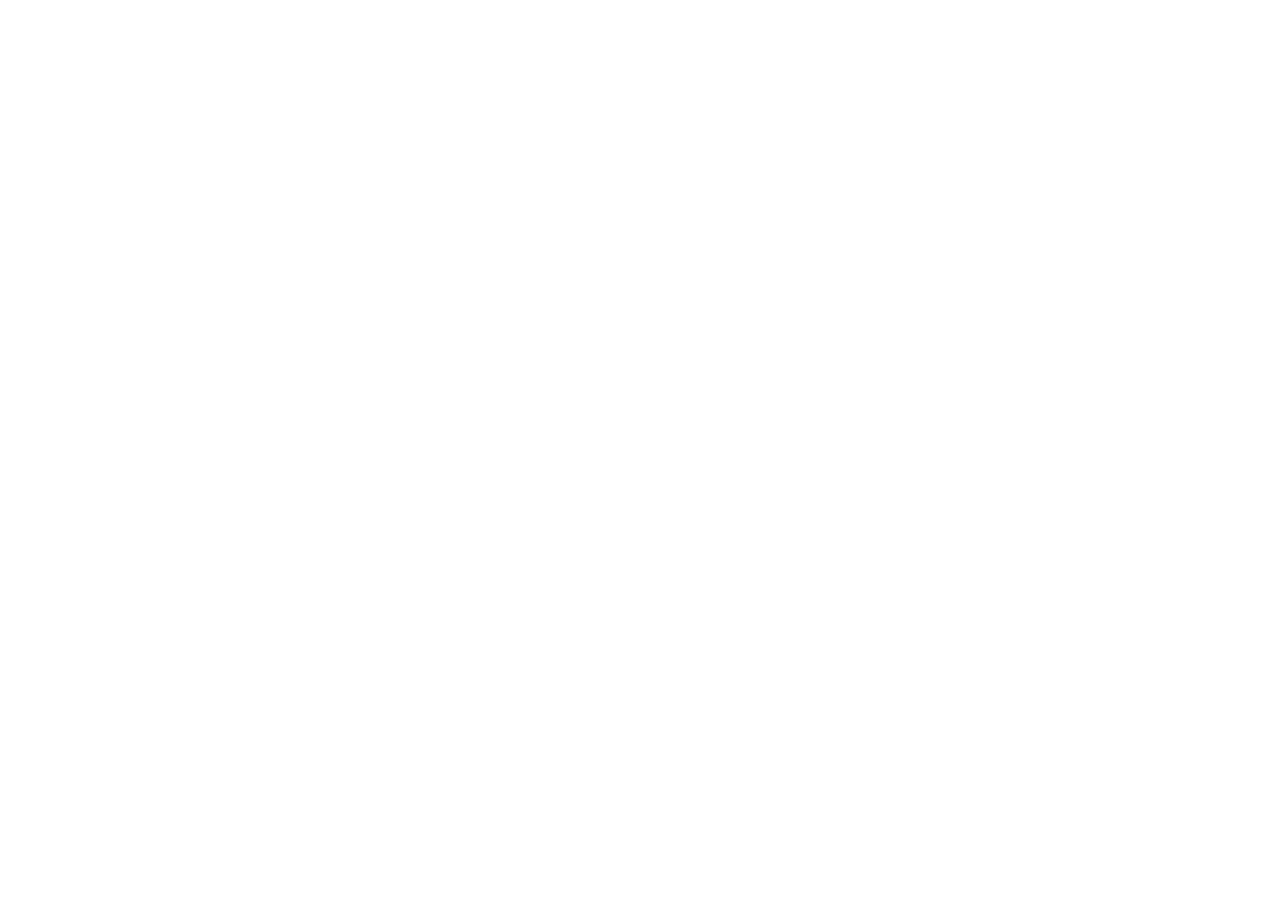
==== index.html @ a5d78246 "Initial upload" ====
<!doctype html>
<html>
    <head>
        <meta charset="utf-8">
        <meta http-equiv="x-ua-compatible" content="ie=edge">

        <title>Site Template</title>
        
        <meta name="description" content="">
        <meta name="viewport" content="width=device-width, initial-scale=1">

        <!-- Place favicon.ico in the root directory -->
        <link rel="stylesheet" href="node_modules/normalize.css/normalize.css">
        <link rel="stylesheet" href="css/style.css">
    </head>
    <body>
    
        <!-- CONTENT FOR WEBSITE -->
        
        <script src="node_modules/jquery/dist/jquery.min.js"></script>
        <script src="js/bigslide.js"></script>
        <script src="js/script.js"></script>
    </body>
</html>
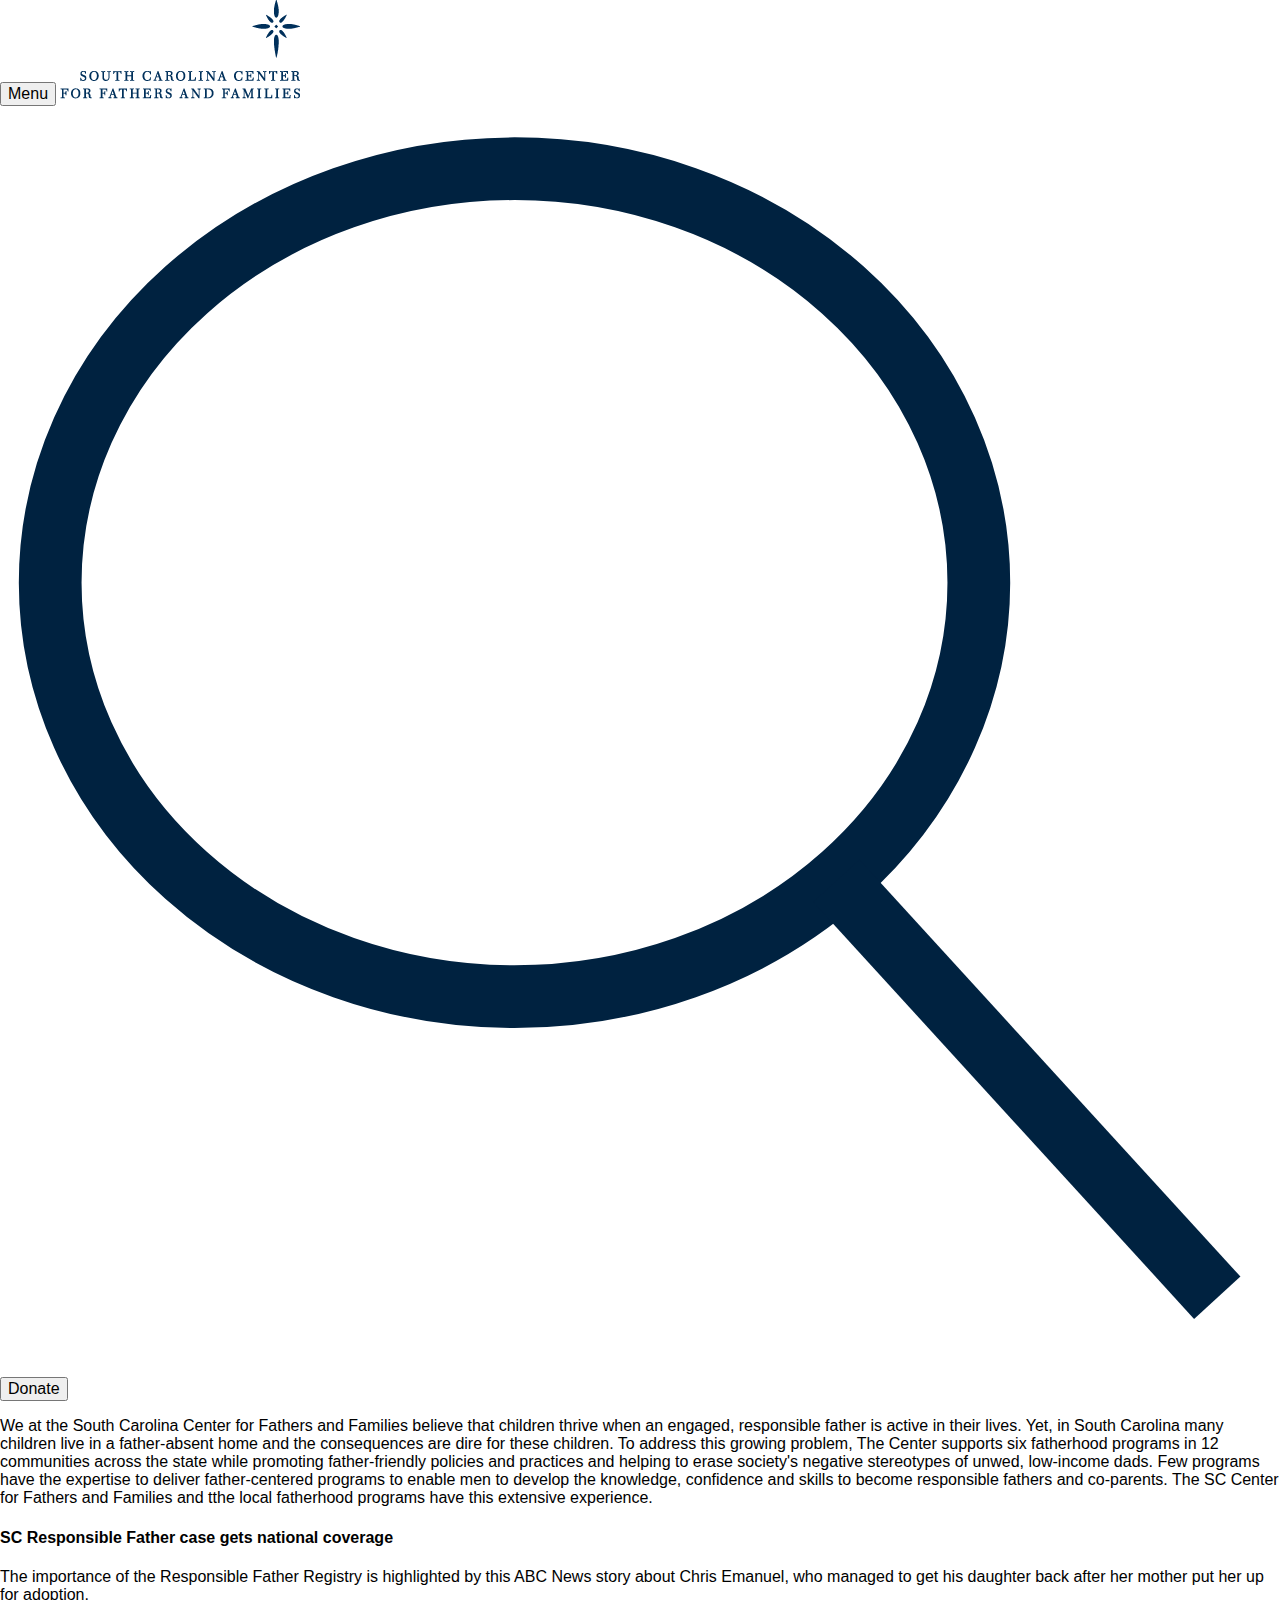
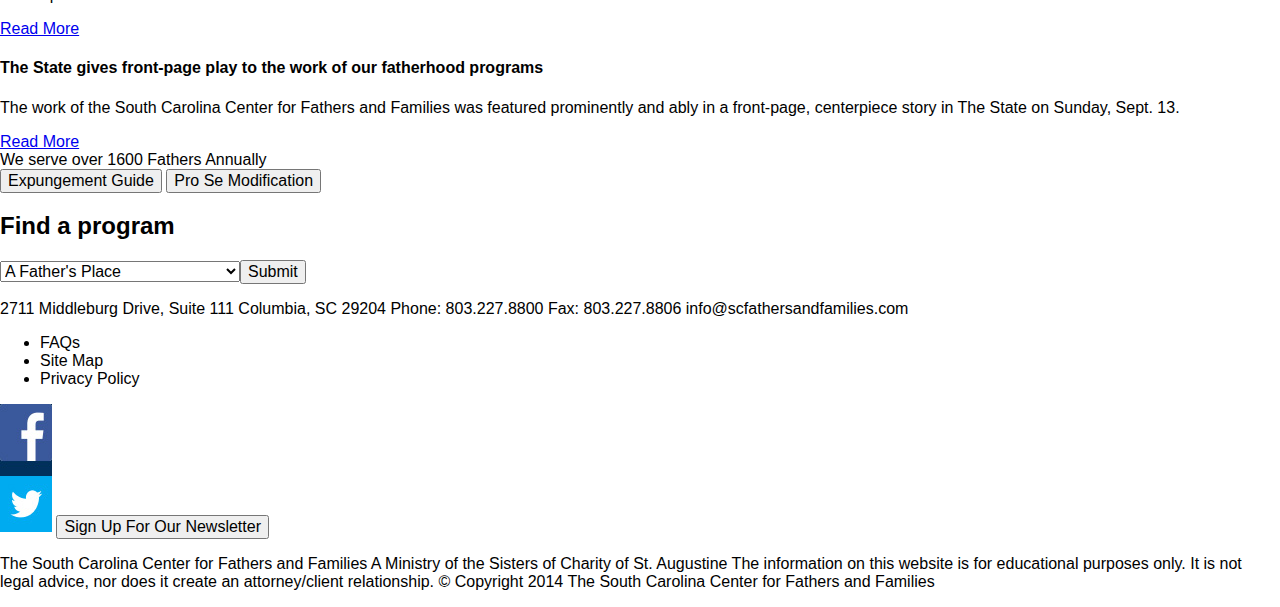
==== commit d585c3e7: "HTML" ====
--- a/index.html
+++ b/index.html
@@ -14,6 +14,96 @@
         <link rel="stylesheet" href="css/style.css">
     </head>
     <body>
+        <div class="top">
+        <button class="menubutton" id="button">Menu</button>
+        <img src="img/logo.png">
+        <img src="img/searchicon.svg">
+        <button class="donatebutton" id="button">Donate</button>
+        </div>
+
+        <div class="wrapper">
+      
+            <p>
+                We at the South Carolina Center for Fathers and Families believe that children thrive when an engaged, responsible father is active in their lives. Yet, in South Carolina many children live in a father-absent home and the consequences are dire for these children. To address this growing problem, The Center supports six fatherhood programs in 12 communities across the state while promoting father-friendly policies and practices and helping to erase society's negative stereotypes of unwed, low-income dads. Few programs have the expertise to deliver father-centered programs to enable men to develop the knowledge, confidence and skills to become responsible fathers and co-parents. The SC Center for Fathers and Families and tthe local fatherhood programs have this extensive experience.
+            </p>
+            <div class="news">
+                <div class="news1">
+                    <h4>
+                        SC Responsible Father 
+                        case gets national coverage
+                    </h4>
+
+                    <p>
+                        The importance of the Responsible Father Registry is highlighted by this ABC News story about Chris Emanuel, who managed to get his daughter back after her mother put her up for adoption.
+                    </p>
+
+                    <a href="#">Read More</a>
+                </div>
+                <div class="news2">
+                    <h4>
+                        The State gives front-page play to the work of our fatherhood programs
+                    </h4>
+
+                    <p>
+                        The work of the South Carolina Center for Fathers and Families was featured prominently and ably in a front-page, centerpiece story in The State on Sunday, Sept. 13.
+                    </p>
+
+                    <a href="#">Read More</a>
+                </div>
+            </div>
+                <div class="numbers">
+
+                    We serve over 1600 Fathers Annually
+                </div>
+            
+
+        </div>
+
+        
+
+
+
+
+
+
+        <footer class="bottom">
+            <button class="expunge" id="button">Expungement Guide</button>
+            <button class="prose" id="button">Pro Se Modification</button>
+            <form action="#" class="program_dropdown">
+                <h2>Find a program</h2>
+                <select>
+                  <option value="A Father's Place">A Father's Place</option>
+                  <option value="Father to Father Project">Father to Father Project</option>
+                  <option value="Lancaster Fatherhood Project">Lancaster Fatherhood Project</option>
+                  <option value="Man 2 Man">Man 2 Man</option>
+                  <option value="Midlands Fatherhood Coalition">Midlands Fatherhood Coalition</option>
+                  <option value="Upstate Fatherhood Coalition">Upstate Fatherhood Coalition</option>
+                  <input type="submit">
+                </select>
+            </div>
+            <p>
+                2711 Middleburg Drive, Suite 111
+                Columbia, SC 29204
+                Phone: 803.227.8800
+                Fax: 803.227.8806
+                info@scfathersandfamilies.com
+            </p>
+            <ul>
+                <li>FAQs</li>
+                <li>Site Map</li>
+                <li>Privacy Policy</li>
+            </ul>
+            <img src="img/social.jpg">
+            <button class="newsletter" id="button">Sign Up For Our Newsletter</button>
+            <p>
+                The South Carolina Center for Fathers and Families
+                A Ministry of the Sisters of Charity of St. Augustine
+                The information on this website is for educational purposes only. 
+                It is not legal advice, nor does it create an attorney/client relationship.
+                © Copyright 2014 The South Carolina Center for Fathers and Families
+            </p>
+
+        </footer>
     
         <!-- CONTENT FOR WEBSITE -->
         
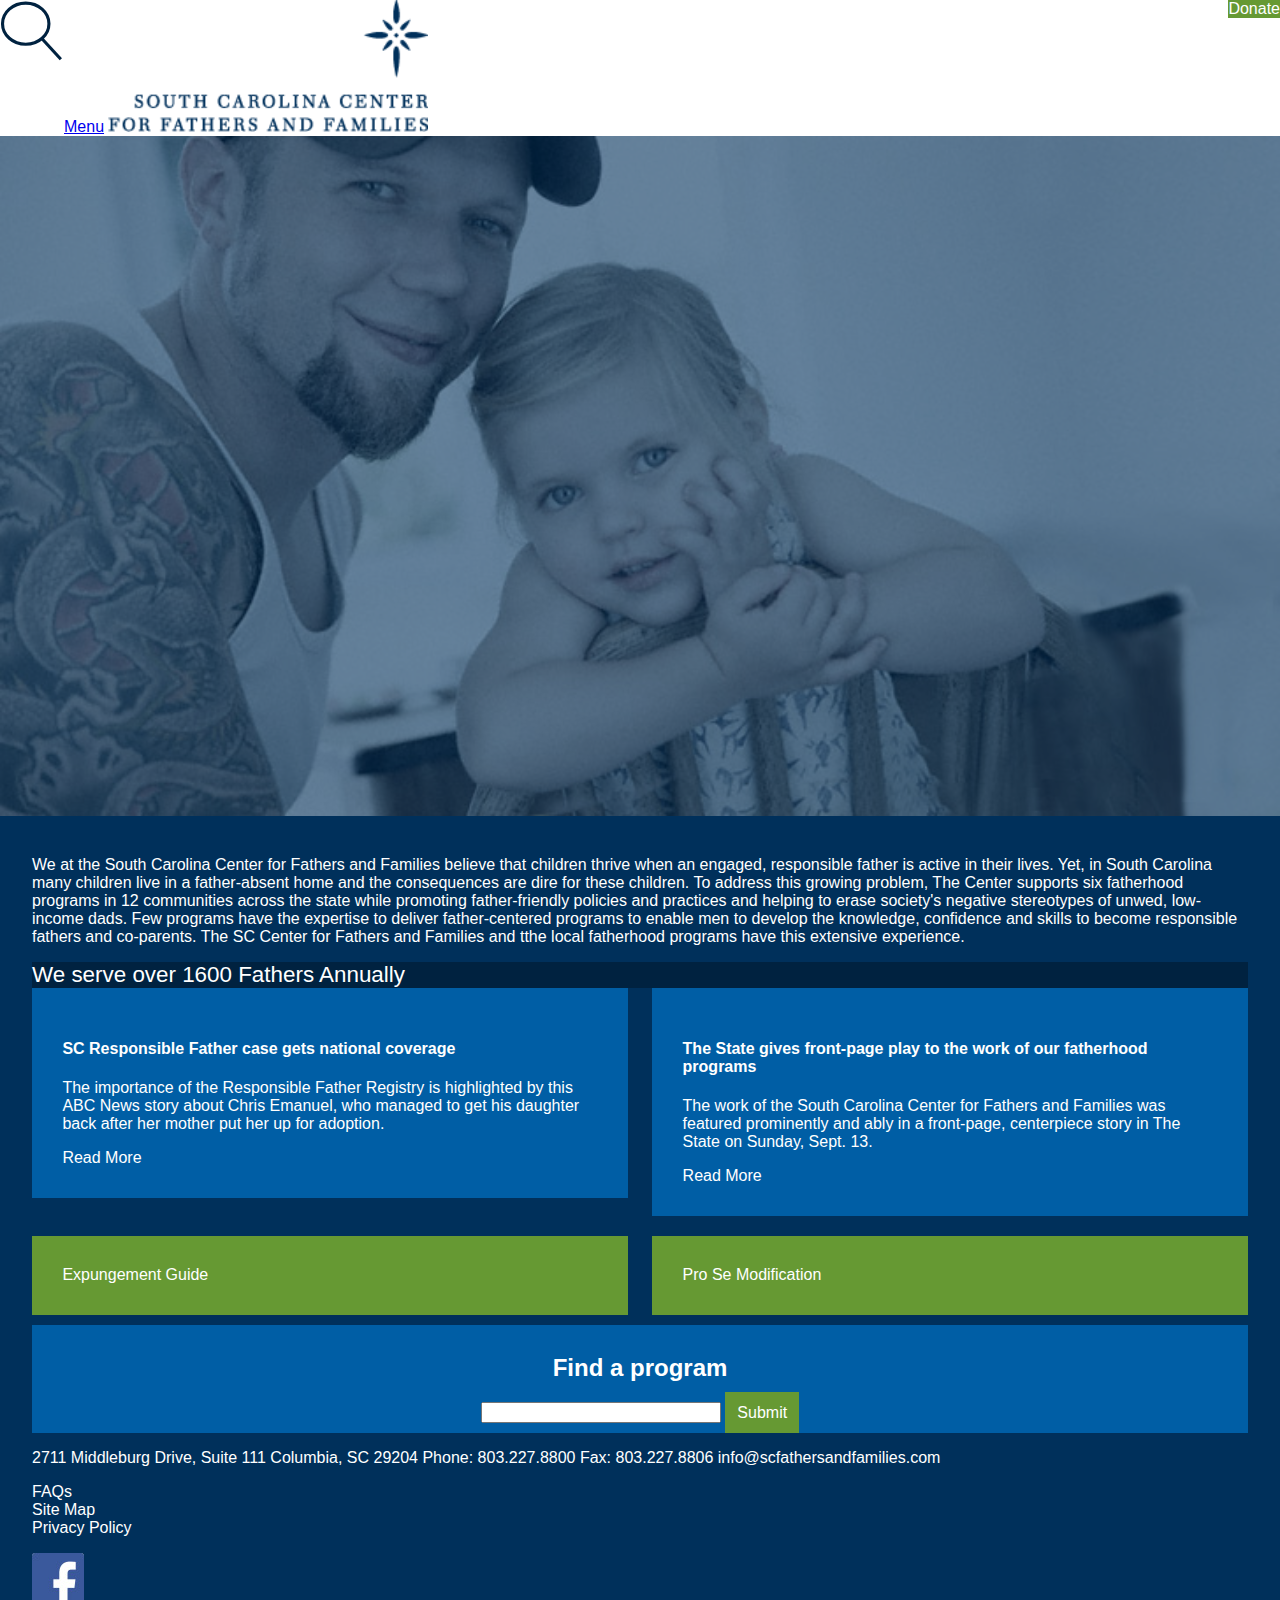
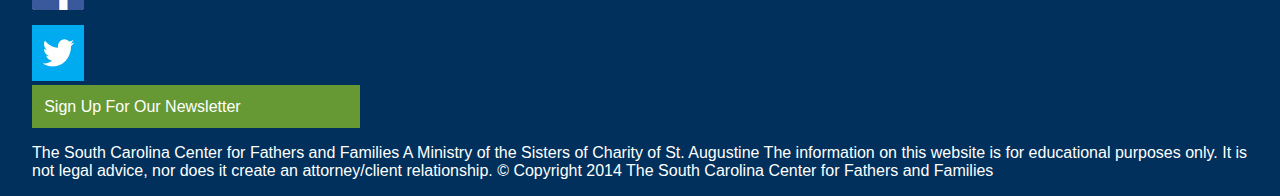
==== commit 66101d07: "Updates" ====
--- a/index.html
+++ b/index.html
@@ -10,23 +10,43 @@
         <meta name="viewport" content="width=device-width, initial-scale=1">
 
         <!-- Place favicon.ico in the root directory -->
+        <link rel="stylesheet" href="css/style.css">
         <link rel="stylesheet" href="node_modules/normalize.css/normalize.css">
-        <link rel="stylesheet" href="css/style.css">
     </head>
     <body>
-        <div class="top">
-        <button class="menubutton" id="button">Menu</button>
-        <img src="img/logo.png">
-        <img src="img/searchicon.svg">
-        <button class="donatebutton" id="button">Donate</button>
+        <div class="top push">
+        <a href="#menu" class="menu-link">Menu</a>
+        <nav id="menu" class="panel">
+            <ul>
+                <li><a href="#">About</a></li>
+                <li><a href="#">Impact</a></li>
+                <li><a href="programs.html">Fatherhood Programs</a></li>
+                <li><a href="#">Expertise</a></li>
+                <li><a href="#">Resources</a></li>
+                <li><a href="#">News</a></li>
+                <li><a href="fathersfamilies.html">Fathers and Families</a></li>
+                <li><a href="#">Practitioners</a></li>
+                <li><a href="#">Funders, Partners, &amp; Policy-Makers</a></li>
+                <li><a href="#">Media</a></li>
+            </ul>
+        </nav>
+        <a href="index.html"><img src="img/logo.png" class="logo"></a>
+        <img src="img/searchicon.svg" class="searchicon">
+        <a href="donate.html" class="donatebutton">Donate</a>
         </div>
-
-        <div class="wrapper">
+        <img src="img/Center_feature_tatoo_arm.jpg" alt="father holding child" class="heroimg push">
+        <div class="wrapper push">
       
             <p>
                 We at the South Carolina Center for Fathers and Families believe that children thrive when an engaged, responsible father is active in their lives. Yet, in South Carolina many children live in a father-absent home and the consequences are dire for these children. To address this growing problem, The Center supports six fatherhood programs in 12 communities across the state while promoting father-friendly policies and practices and helping to erase society's negative stereotypes of unwed, low-income dads. Few programs have the expertise to deliver father-centered programs to enable men to develop the knowledge, confidence and skills to become responsible fathers and co-parents. The SC Center for Fathers and Families and tthe local fatherhood programs have this extensive experience.
             </p>
-            <div class="news">
+
+            <div class="numbers">
+
+                    We serve over 1600 Fathers Annually
+            </div>
+
+            <div class="news clearfix">
                 <div class="news1">
                     <h4>
                         SC Responsible Father 
@@ -51,10 +71,7 @@
                     <a href="#">Read More</a>
                 </div>
             </div>
-                <div class="numbers">
-
-                    We serve over 1600 Fathers Annually
-                </div>
+                
             
 
         </div>
@@ -66,9 +83,11 @@
 
 
 
-        <footer class="bottom">
-            <button class="expunge" id="button">Expungement Guide</button>
-            <button class="prose" id="button">Pro Se Modification</button>
+        <footer class="bottom push">
+            <div class="bottombuttons clearfix">
+                <a href="#" class="expunge">Expungement Guide</a>
+                <a href="#" class="prose">Pro Se Modification</a>
+            </div>
             <form action="#" class="program_dropdown">
                 <h2>Find a program</h2>
                 <select>
@@ -78,9 +97,10 @@
                   <option value="Man 2 Man">Man 2 Man</option>
                   <option value="Midlands Fatherhood Coalition">Midlands Fatherhood Coalition</option>
                   <option value="Upstate Fatherhood Coalition">Upstate Fatherhood Coalition</option>
-                  <input type="submit">
                 </select>
-            </div>
+                <a href="#" class="submit">Submit</a>
+            </form>
+            
             <p>
                 2711 Middleburg Drive, Suite 111
                 Columbia, SC 29204
@@ -94,7 +114,7 @@
                 <li>Privacy Policy</li>
             </ul>
             <img src="img/social.jpg">
-            <button class="newsletter" id="button">Sign Up For Our Newsletter</button>
+            <a href="#" class="newsletter">Sign Up For Our Newsletter</a>
             <p>
                 The South Carolina Center for Fathers and Families
                 A Ministry of the Sisters of Charity of St. Augustine
--- a/css/style.css
+++ b/css/style.css
@@ -0,0 +1,189 @@
+/***** CLEARFIX is applied to the parent of floated elements *************/
+/*************************************************************************/
+/* line 4, ../scss/style.scss */
+.clearfix {
+  zoom: 1;
+}
+/* line 6, ../scss/style.scss */
+.clearfix:before, .clearfix:after {
+  content: "";
+  display: table;
+}
+/* line 10, ../scss/style.scss */
+.clearfix:after {
+  clear: both;
+}
+
+/***** SITE STYLES *************/
+/**********************************/
+/* line 17, ../scss/style.scss */
+.panel {
+  position: fixed;
+  left: -15.625em;
+  width: 15.625em;
+  background: #004478;
+}
+
+/* line 24, ../scss/style.scss */
+.push {
+  position: relative;
+}
+
+/* line 29, ../scss/style.scss */
+body {
+  color: #ffffff;
+  font-family: Verdana, Geneva, sans-serif;
+  background-color: #00305b;
+}
+
+/* line 35, ../scss/style.scss */
+.wrapper {
+  color: #ffffff;
+  width: 95%;
+  margin: 0 auto;
+  padding: 20px;
+  background-color: #00305b;
+}
+
+/* line 43, ../scss/style.scss */
+footer.bottom {
+  width: 95%;
+  margin: 0 auto;
+}
+
+/* line 48, ../scss/style.scss */
+.top {
+  background: #ffffff;
+}
+
+/* line 52, ../scss/style.scss */
+.searchicon {
+  width: 5%;
+  height: 5%;
+  float: left;
+}
+
+/* line 58, ../scss/style.scss */
+.donatebutton {
+  background-color: #669933;
+  color: #ffffff;
+  border-style: none;
+  text-decoration: none;
+  float: right;
+}
+
+/* line 66, ../scss/style.scss */
+.logo {
+  display: inline-block;
+  width: 25%;
+  text-align: right;
+}
+
+/* line 72, ../scss/style.scss */
+.heroimg {
+  opacity: 0.4;
+  background-color: #00305b;
+  width: 100%;
+}
+
+/* line 78, ../scss/style.scss */
+.bottom {
+  background-color: #00305b;
+}
+
+/* line 82, ../scss/style.scss */
+.bottom ul {
+  padding: 0;
+}
+
+/* line 86, ../scss/style.scss */
+.program_dropdown {
+  background-color: #005ea5;
+  text-align: center;
+  padding: 10px;
+  margin: 10px 0;
+}
+
+/* line 93, ../scss/style.scss */
+.bottom a {
+  background-color: #669933;
+  color: white;
+  text-decoration: none;
+  padding: 1%;
+}
+
+/* line 122, ../scss/style.scss */
+.bottombuttons a {
+  display: block;
+  background-color: #669933;
+  color: #ffffff;
+  width: 44%;
+  border-style: none;
+  padding: 2.5%;
+}
+
+/* line 131, ../scss/style.scss */
+.expunge {
+  float: left;
+}
+
+/* line 135, ../scss/style.scss */
+.prose {
+  float: right;
+}
+
+/* line 141, ../scss/style.scss */
+ul {
+  list-style: none;
+}
+
+/* line 146, ../scss/style.scss */
+nav a {
+  color: #ffffff;
+}
+
+/* line 151, ../scss/style.scss */
+.newsletter {
+  display: block;
+  width: 25%;
+}
+
+/* line 160, ../scss/style.scss */
+.news a {
+  color: #ffffff;
+  text-decoration: none;
+}
+/* line 165, ../scss/style.scss */
+.news div {
+  background-color: #005ea5;
+  width: 44%;
+  padding: 2.5%;
+}
+
+/* line 172, ../scss/style.scss */
+.news1 {
+  float: left;
+}
+
+/* line 176, ../scss/style.scss */
+.news2 {
+  float: right;
+}
+
+/* line 182, ../scss/style.scss */
+.bottombuttons a {
+  display: block;
+  background-color: #669933;
+  color: #ffffff;
+  width: 44%;
+  border-style: none;
+  padding: 2.5%;
+}
+
+/* line 191, ../scss/style.scss */
+.numbers {
+  display: inline-block;
+  width: 100%;
+  background: #002240;
+  font-size: 1.4em;
+}
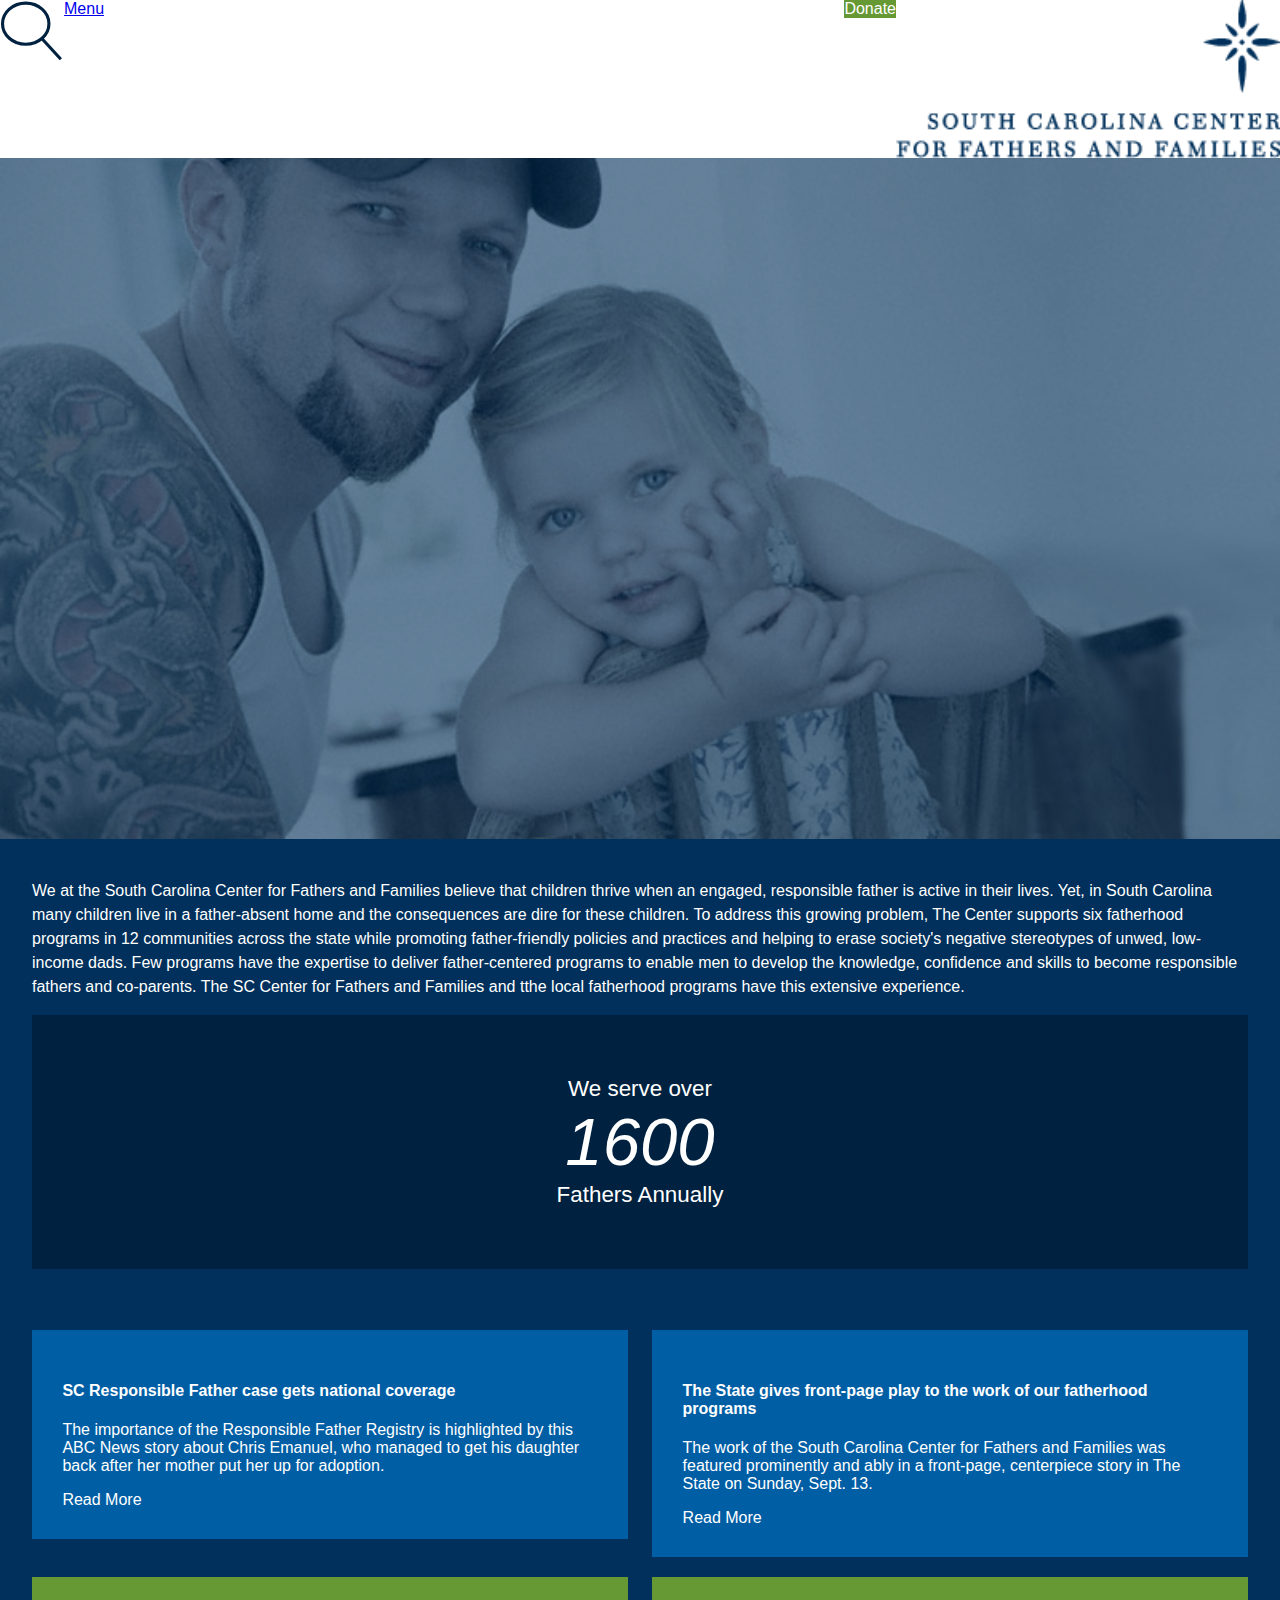
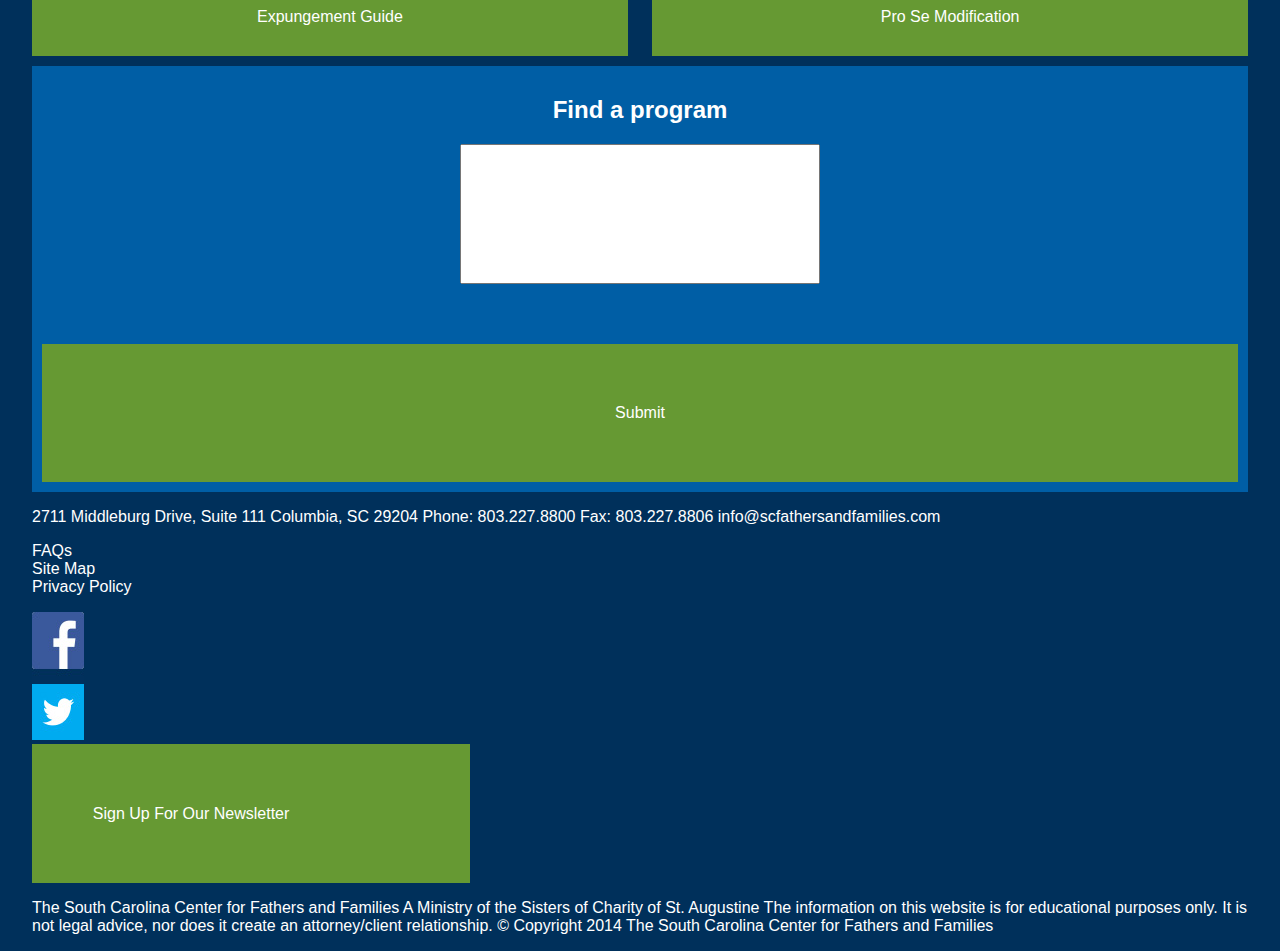
==== commit f93aef08: "more work" ====
--- a/index.html
+++ b/index.html
@@ -14,36 +14,42 @@
         <link rel="stylesheet" href="node_modules/normalize.css/normalize.css">
     </head>
     <body>
-        <div class="top push">
-        <a href="#menu" class="menu-link">Menu</a>
-        <nav id="menu" class="panel">
-            <ul>
-                <li><a href="#">About</a></li>
-                <li><a href="#">Impact</a></li>
-                <li><a href="programs.html">Fatherhood Programs</a></li>
-                <li><a href="#">Expertise</a></li>
-                <li><a href="#">Resources</a></li>
-                <li><a href="#">News</a></li>
-                <li><a href="fathersfamilies.html">Fathers and Families</a></li>
-                <li><a href="#">Practitioners</a></li>
-                <li><a href="#">Funders, Partners, &amp; Policy-Makers</a></li>
-                <li><a href="#">Media</a></li>
-            </ul>
-        </nav>
-        <a href="index.html"><img src="img/logo.png" class="logo"></a>
-        <img src="img/searchicon.svg" class="searchicon">
-        <a href="donate.html" class="donatebutton">Donate</a>
+        <div class="top push clearfix">
+            <!-- <div class="logomenu"> -->
+                <a href="#menu" class="menu-link">Menu</a>
+                <a href="index.html"><img src="img/logo.png" class="logo"></a>
+            <!-- </div> -->
+            <nav id="menu" class="panel">
+                <ul>
+                    <li><a href="#">About</a></li>
+                    <li><a href="#">Impact</a></li>
+                    <li><a href="programs.html">Fatherhood Programs</a></li>
+                    <li><a href="#">Expertise</a></li>
+                    <li><a href="#">Resources</a></li>
+                    <li><a href="#">News</a></li>
+                    <li><a href="fathersfamilies.html">Fathers and Families</a></li>
+                    <li><a href="#">Practitioners</a></li>
+                    <li><a href="#">Funders, Partners, &amp; Policy-Makers</a></li>
+                    <li><a href="#">Media</a></li>
+                </ul>
+            </nav>
+            <!-- <div class="searchdonate"> -->
+                <img src="img/searchicon.svg" class="searchicon">
+                <a href="donate.html" class="donatebutton">Donate</a>
+            <!-- </div> -->
         </div>
         <img src="img/Center_feature_tatoo_arm.jpg" alt="father holding child" class="heroimg push">
         <div class="wrapper push">
       
-            <p>
+            <p class="content">
                 We at the South Carolina Center for Fathers and Families believe that children thrive when an engaged, responsible father is active in their lives. Yet, in South Carolina many children live in a father-absent home and the consequences are dire for these children. To address this growing problem, The Center supports six fatherhood programs in 12 communities across the state while promoting father-friendly policies and practices and helping to erase society's negative stereotypes of unwed, low-income dads. Few programs have the expertise to deliver father-centered programs to enable men to develop the knowledge, confidence and skills to become responsible fathers and co-parents. The SC Center for Fathers and Families and tthe local fatherhood programs have this extensive experience.
             </p>
 
             <div class="numbers">
 
-                    We serve over 1600 Fathers Annually
+                    We serve over
+                     <em>1600</em>
+                     Fathers Annually
             </div>
 
             <div class="news clearfix">
--- a/css/style.css
+++ b/css/style.css
@@ -22,21 +22,22 @@
   left: -15.625em;
   width: 15.625em;
   background: #004478;
-}
-
-/* line 24, ../scss/style.scss */
+  z-index: 1100;
+}
+
+/* line 25, ../scss/style.scss */
 .push {
   position: relative;
 }
 
-/* line 29, ../scss/style.scss */
+/* line 30, ../scss/style.scss */
 body {
   color: #ffffff;
   font-family: Verdana, Geneva, sans-serif;
   background-color: #00305b;
 }
 
-/* line 35, ../scss/style.scss */
+/* line 38, ../scss/style.scss */
 .wrapper {
   color: #ffffff;
   width: 95%;
@@ -45,25 +46,25 @@
   background-color: #00305b;
 }
 
-/* line 43, ../scss/style.scss */
+/* line 46, ../scss/style.scss */
 footer.bottom {
   width: 95%;
   margin: 0 auto;
 }
 
-/* line 48, ../scss/style.scss */
+/* line 51, ../scss/style.scss */
 .top {
   background: #ffffff;
 }
 
-/* line 52, ../scss/style.scss */
+/* line 55, ../scss/style.scss */
 .searchicon {
   width: 5%;
   height: 5%;
   float: left;
 }
 
-/* line 58, ../scss/style.scss */
+/* line 61, ../scss/style.scss */
 .donatebutton {
   background-color: #669933;
   color: #ffffff;
@@ -72,47 +73,57 @@
   float: right;
 }
 
-/* line 66, ../scss/style.scss */
+/* line 69, ../scss/style.scss */
 .logo {
   display: inline-block;
-  width: 25%;
-  text-align: right;
-}
-
-/* line 72, ../scss/style.scss */
+  width: 30%;
+  float: right;
+}
+
+/* line 75, ../scss/style.scss */
 .heroimg {
   opacity: 0.4;
   background-color: #00305b;
   width: 100%;
 }
 
-/* line 78, ../scss/style.scss */
+/* line 81, ../scss/style.scss */
 .bottom {
   background-color: #00305b;
 }
 
-/* line 82, ../scss/style.scss */
+/* line 85, ../scss/style.scss */
 .bottom ul {
   padding: 0;
 }
 
-/* line 86, ../scss/style.scss */
+/* line 89, ../scss/style.scss */
 .program_dropdown {
   background-color: #005ea5;
   text-align: center;
   padding: 10px;
   margin: 10px 0;
 }
-
-/* line 93, ../scss/style.scss */
+/* line 95, ../scss/style.scss */
+.program_dropdown select {
+  padding: 5%;
+}
+
+/* line 101, ../scss/style.scss */
+.submit {
+  display: block;
+  padding: 5%;
+  margin-top: 5%;
+}
+
+/* line 109, ../scss/style.scss */
 .bottom a {
   background-color: #669933;
   color: white;
   text-decoration: none;
-  padding: 1%;
-}
-
-/* line 122, ../scss/style.scss */
+}
+
+/* line 137, ../scss/style.scss */
 .bottombuttons a {
   display: block;
   background-color: #669933;
@@ -120,70 +131,91 @@
   width: 44%;
   border-style: none;
   padding: 2.5%;
-}
-
-/* line 131, ../scss/style.scss */
+  text-align: center;
+}
+
+/* line 147, ../scss/style.scss */
 .expunge {
   float: left;
 }
 
-/* line 135, ../scss/style.scss */
+/* line 151, ../scss/style.scss */
 .prose {
   float: right;
 }
 
-/* line 141, ../scss/style.scss */
+/* line 157, ../scss/style.scss */
 ul {
   list-style: none;
 }
 
-/* line 146, ../scss/style.scss */
+/* line 162, ../scss/style.scss */
 nav a {
   color: #ffffff;
 }
 
-/* line 151, ../scss/style.scss */
+/* line 167, ../scss/style.scss */
 .newsletter {
   display: block;
-  width: 25%;
-}
-
-/* line 160, ../scss/style.scss */
+  width: 26%;
+  padding: 5%;
+}
+
+/* line 177, ../scss/style.scss */
 .news a {
   color: #ffffff;
   text-decoration: none;
 }
-/* line 165, ../scss/style.scss */
+/* line 182, ../scss/style.scss */
 .news div {
   background-color: #005ea5;
   width: 44%;
   padding: 2.5%;
 }
 
-/* line 172, ../scss/style.scss */
+/* line 189, ../scss/style.scss */
 .news1 {
   float: left;
 }
 
-/* line 176, ../scss/style.scss */
+/* line 193, ../scss/style.scss */
 .news2 {
   float: right;
 }
 
-/* line 182, ../scss/style.scss */
-.bottombuttons a {
-  display: block;
-  background-color: #669933;
-  color: #ffffff;
-  width: 44%;
-  border-style: none;
-  padding: 2.5%;
-}
-
-/* line 191, ../scss/style.scss */
+/* line 198, ../scss/style.scss */
 .numbers {
-  display: inline-block;
-  width: 100%;
   background: #002240;
   font-size: 1.4em;
-}
+  text-align: center;
+  margin-bottom: 5%;
+  padding: 5%;
+}
+/* line 205, ../scss/style.scss */
+.numbers em {
+  font-size: 3em;
+  display: block;
+  line-height: 1.2;
+}
+
+/* line 212, ../scss/style.scss */
+.content {
+  line-height: 1.5em;
+}
+
+/*Fathers and families mobile*/
+/* line 219, ../scss/style.scss */
+.resources {
+  background-color: #b2b2b2;
+  color: #000000;
+}
+/* line 220, ../scss/style.scss */
+.resources a {
+  color: blue;
+  display: block;
+}
+
+/* line 228, ../scss/style.scss */
+.visitation a {
+  color: white;
+}
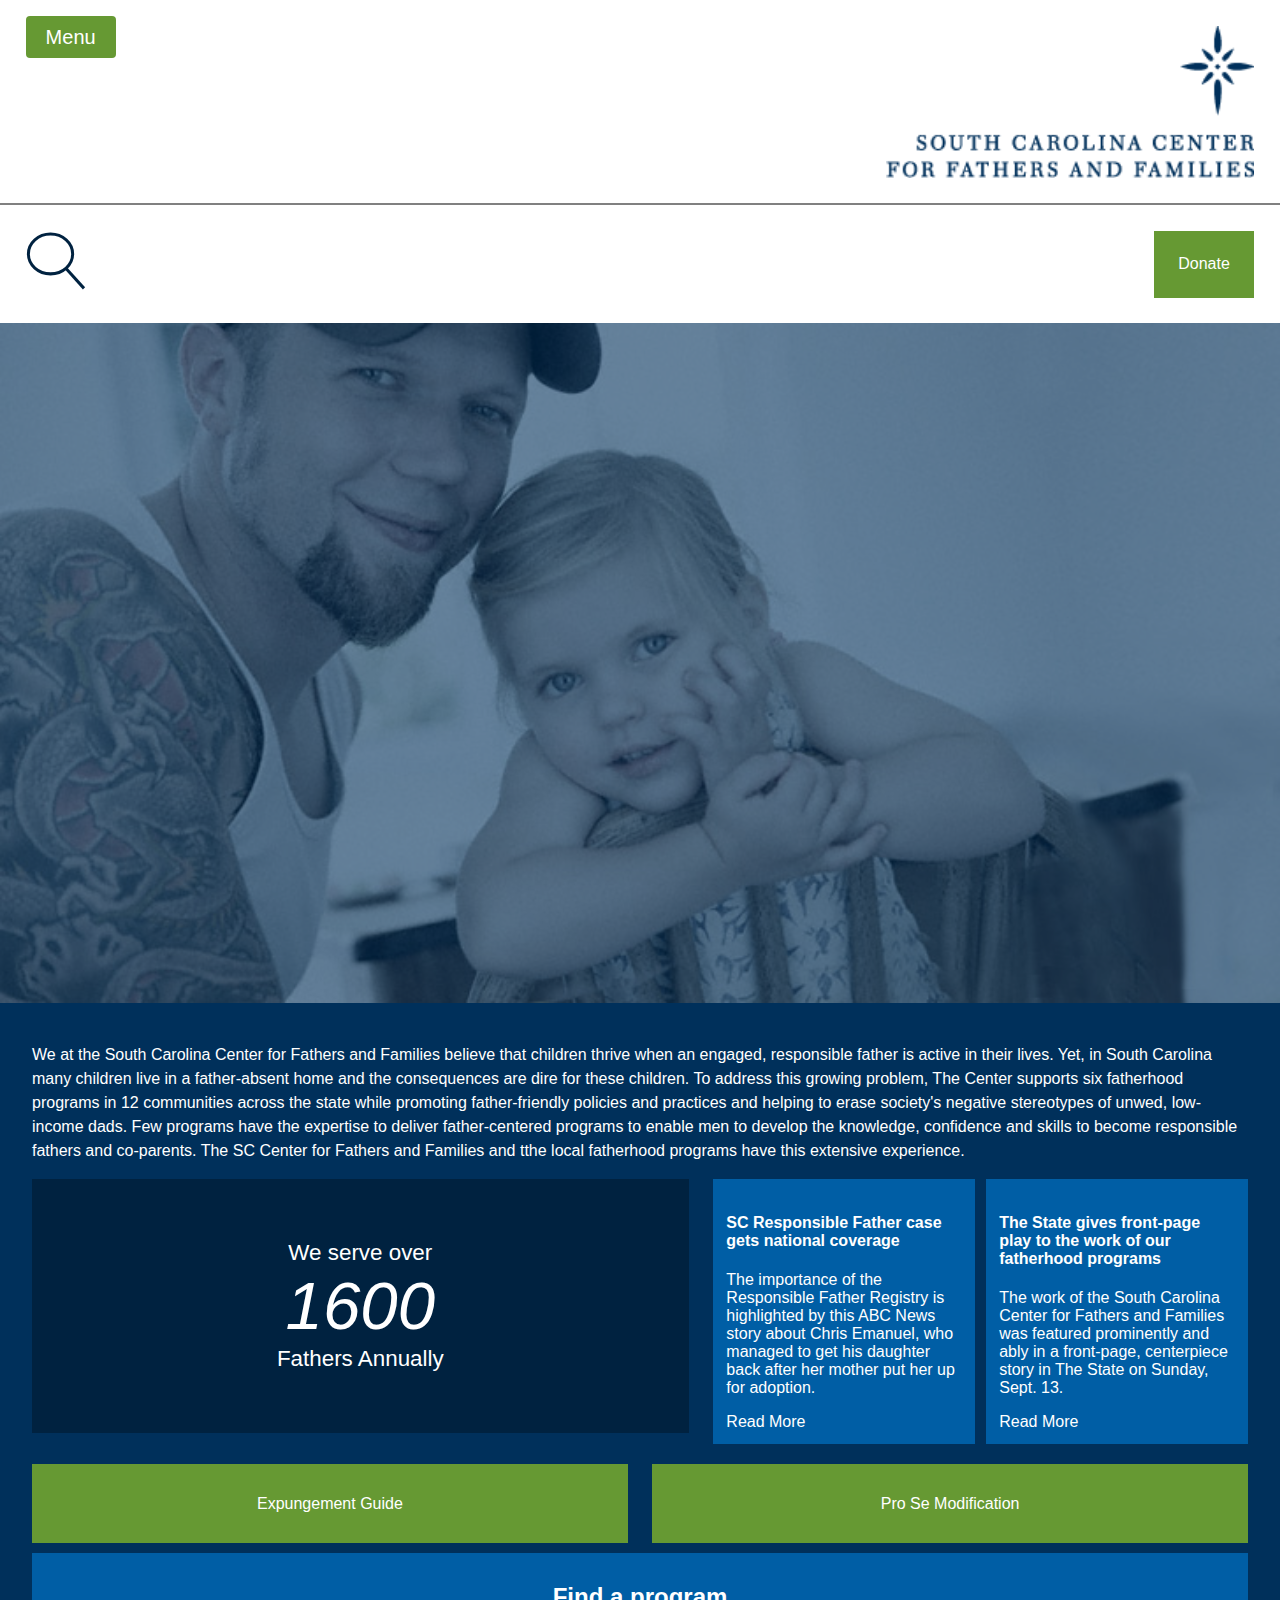
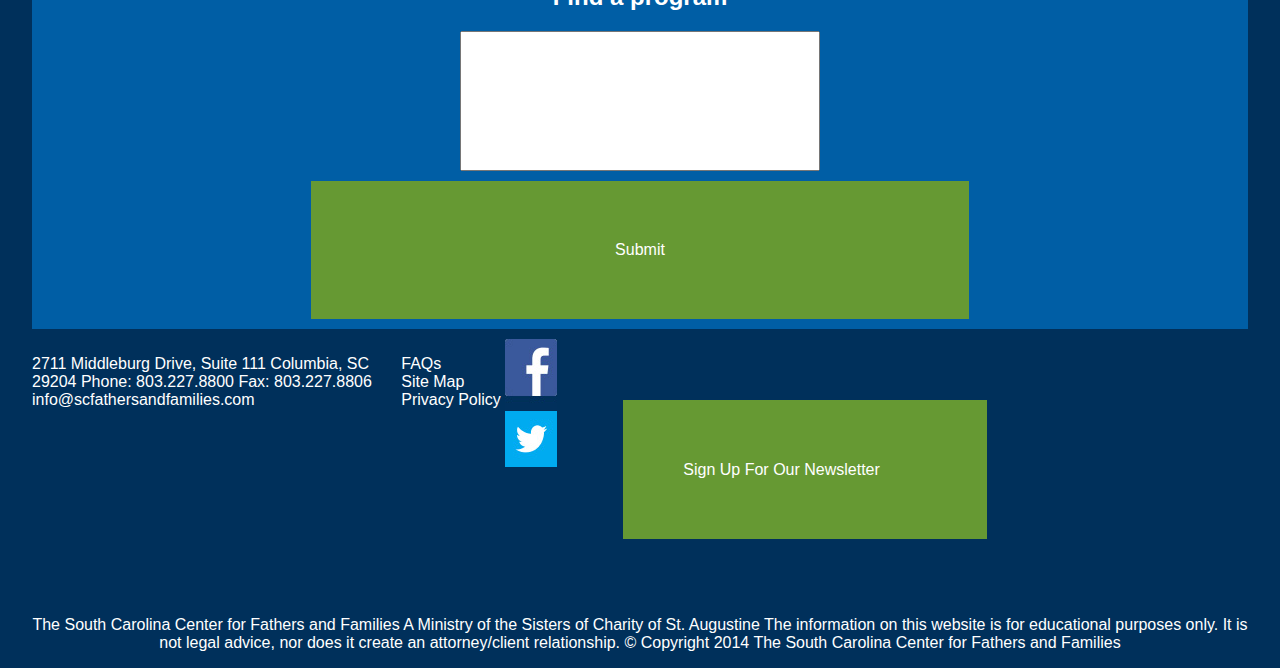
==== commit 69972ea8: "Commit" ====
--- a/index.html
+++ b/index.html
@@ -4,7 +4,7 @@
         <meta charset="utf-8">
         <meta http-equiv="x-ua-compatible" content="ie=edge">
 
-        <title>Site Template</title>
+        <title>South Carolina Senter for Fathers &amp; Families</title>
         
         <meta name="description" content="">
         <meta name="viewport" content="width=device-width, initial-scale=1">
@@ -15,10 +15,10 @@
     </head>
     <body>
         <div class="top push clearfix">
-            <!-- <div class="logomenu"> -->
+            <div class="logomenu clearfix">
                 <a href="#menu" class="menu-link">Menu</a>
                 <a href="index.html"><img src="img/logo.png" class="logo"></a>
-            <!-- </div> -->
+            </div>
             <nav id="menu" class="panel">
                 <ul>
                     <li><a href="#">About</a></li>
@@ -33,13 +33,13 @@
                     <li><a href="#">Media</a></li>
                 </ul>
             </nav>
-            <!-- <div class="searchdonate"> -->
+            <div class="searchdonate">
                 <img src="img/searchicon.svg" class="searchicon">
                 <a href="donate.html" class="donatebutton">Donate</a>
-            <!-- </div> -->
+            </div>
         </div>
         <img src="img/Center_feature_tatoo_arm.jpg" alt="father holding child" class="heroimg push">
-        <div class="wrapper push">
+        <div class="wrapper push clearfix">
       
             <p class="content">
                 We at the South Carolina Center for Fathers and Families believe that children thrive when an engaged, responsible father is active in their lives. Yet, in South Carolina many children live in a father-absent home and the consequences are dire for these children. To address this growing problem, The Center supports six fatherhood programs in 12 communities across the state while promoting father-friendly policies and practices and helping to erase society's negative stereotypes of unwed, low-income dads. Few programs have the expertise to deliver father-centered programs to enable men to develop the knowledge, confidence and skills to become responsible fathers and co-parents. The SC Center for Fathers and Families and tthe local fatherhood programs have this extensive experience.
@@ -107,21 +107,21 @@
                 <a href="#" class="submit">Submit</a>
             </form>
             
-            <p>
+            <p class="contact">
                 2711 Middleburg Drive, Suite 111
                 Columbia, SC 29204
                 Phone: 803.227.8800
                 Fax: 803.227.8806
                 info@scfathersandfamilies.com
             </p>
-            <ul>
+            <ul class="links">
                 <li>FAQs</li>
                 <li>Site Map</li>
                 <li>Privacy Policy</li>
             </ul>
-            <img src="img/social.jpg">
+            <img src="img/social.jpg" alt="social media" class="social">
             <a href="#" class="newsletter">Sign Up For Our Newsletter</a>
-            <p>
+            <p class="copy">
                 The South Carolina Center for Fathers and Families
                 A Ministry of the Sisters of Charity of St. Augustine
                 The information on this website is for educational purposes only. 
@@ -148,3 +148,13 @@
 
 
 
+
+
+
+
+
+
+
+
+
+
--- a/css/style.css
+++ b/css/style.css
@@ -114,16 +114,19 @@
   display: block;
   padding: 5%;
   margin-top: 5%;
-}
-
-/* line 109, ../scss/style.scss */
+  width: 45%;
+  margin: 0 auto;
+  margin-top: 10px;
+}
+
+/* line 112, ../scss/style.scss */
 .bottom a {
   background-color: #669933;
   color: white;
   text-decoration: none;
 }
 
-/* line 137, ../scss/style.scss */
+/* line 140, ../scss/style.scss */
 .bottombuttons a {
   display: block;
   background-color: #669933;
@@ -134,56 +137,101 @@
   text-align: center;
 }
 
-/* line 147, ../scss/style.scss */
+/* line 150, ../scss/style.scss */
 .expunge {
   float: left;
 }
 
-/* line 151, ../scss/style.scss */
+/* line 154, ../scss/style.scss */
 .prose {
   float: right;
 }
 
-/* line 157, ../scss/style.scss */
+/* line 160, ../scss/style.scss */
 ul {
   list-style: none;
-}
-
-/* line 162, ../scss/style.scss */
+  padding: 0;
+}
+
+/* line 166, ../scss/style.scss */
+li {
+  list-style: none;
+}
+
+/* line 170, ../scss/style.scss */
+.programs ul {
+  list-style: none;
+}
+
+/* line 175, ../scss/style.scss */
 nav a {
   color: #ffffff;
 }
 
-/* line 167, ../scss/style.scss */
+/* line 180, ../scss/style.scss */
 .newsletter {
   display: block;
-  width: 26%;
-  padding: 5%;
-}
-
-/* line 177, ../scss/style.scss */
+  width: 20%;
+  padding: 5%;
+}
+
+/* line 186, ../scss/style.scss */
+.logomenu {
+  border-bottom: 2px solid grey;
+  clear: both;
+  padding: 2%;
+}
+
+/* line 192, ../scss/style.scss */
+.menu-link {
+  border-radius: 4px;
+  color: #ffffff;
+  font-size: 20px;
+  background: #669933;
+  padding: 10px 20px 10px 20px;
+  text-decoration: none;
+}
+
+/* line 203, ../scss/style.scss */
+.searchdonate {
+  padding: 2%;
+}
+
+/* line 207, ../scss/style.scss */
+.donatebutton {
+  padding: 2%;
+  margin-bottom: 2%;
+}
+
+/* line 212, ../scss/style.scss */
+.bannerimg {
+  max-width: 100%;
+  width: 100%;
+}
+
+/* line 221, ../scss/style.scss */
 .news a {
   color: #ffffff;
   text-decoration: none;
 }
-/* line 182, ../scss/style.scss */
+/* line 226, ../scss/style.scss */
 .news div {
   background-color: #005ea5;
   width: 44%;
   padding: 2.5%;
 }
 
-/* line 189, ../scss/style.scss */
+/* line 233, ../scss/style.scss */
 .news1 {
   float: left;
 }
 
-/* line 193, ../scss/style.scss */
+/* line 237, ../scss/style.scss */
 .news2 {
   float: right;
 }
 
-/* line 198, ../scss/style.scss */
+/* line 242, ../scss/style.scss */
 .numbers {
   background: #002240;
   font-size: 1.4em;
@@ -191,31 +239,159 @@
   margin-bottom: 5%;
   padding: 5%;
 }
-/* line 205, ../scss/style.scss */
+/* line 249, ../scss/style.scss */
 .numbers em {
   font-size: 3em;
   display: block;
   line-height: 1.2;
 }
 
-/* line 212, ../scss/style.scss */
+/* line 256, ../scss/style.scss */
 .content {
   line-height: 1.5em;
 }
 
 /*Fathers and families mobile*/
-/* line 219, ../scss/style.scss */
+/* line 263, ../scss/style.scss */
 .resources {
   background-color: #b2b2b2;
   color: #000000;
-}
-/* line 220, ../scss/style.scss */
+  overflow: hidden;
+  padding: 5%;
+}
+/* line 264, ../scss/style.scss */
 .resources a {
   color: blue;
   display: block;
 }
-
-/* line 228, ../scss/style.scss */
+/* line 272, ../scss/style.scss */
+.resources li {
+  padding: 1%;
+}
+
+/* line 279, ../scss/style.scss */
 .visitation a {
   color: white;
 }
+
+/*Programs mobile*/
+/* line 285, ../scss/style.scss */
+a {
+  color: white;
+}
+
+/*Donate Mobile*/
+/* line 290, ../scss/style.scss */
+.behalf {
+  display: none;
+}
+
+/* line 294, ../scss/style.scss */
+.formdivs {
+  padding-top: 2%;
+  padding-bottom: 2%;
+  width: 100%;
+  margin: 0 auto;
+}
+
+/* line 301, ../scss/style.scss */
+.submitbutton {
+  background-color: #669933;
+  color: white;
+  text-decoration: none;
+  padding: 2%;
+  margin: 0 auto;
+  margin-bottom: 10px;
+  text-align: center;
+  width: 45%;
+}
+
+@media screen and (min-width: 660px) {
+  /* line 313, ../scss/style.scss */
+  .contact {
+    display: inline-block;
+    vertical-align: top;
+    width: 30%;
+  }
+
+  /* line 318, ../scss/style.scss */
+  .links {
+    display: inline-block;
+    vertical-align: top;
+  }
+
+  /* line 322, ../scss/style.scss */
+  .social {
+    display: inline-block;
+    vertical-align: top;
+  }
+
+  /* line 326, ../scss/style.scss */
+  .newsletter {
+    display: inline-block;
+    vertical-align: top;
+    margin: 5%;
+  }
+
+  /* line 331, ../scss/style.scss */
+  .copy {
+    width: 100%;
+    text-align: center;
+  }
+
+  /* line 338, ../scss/style.scss */
+  .content {
+    width: 44%;
+    display: inline-block;
+    vertical-align: top;
+  }
+
+  /* line 344, ../scss/style.scss */
+  .numbers {
+    width: 44%;
+    display: inline-block;
+    vertical-align: top;
+  }
+
+  /* line 351, ../scss/style.scss */
+  .support {
+    background-color: #00427e;
+    width: 45%;
+    display: inline-block;
+    vertical-align: top;
+    padding: 2%;
+  }
+
+  /* line 359, ../scss/style.scss */
+  .visitation {
+    background-color: #005ea5;
+    width: 45%;
+    display: inline-block;
+    vertical-align: top;
+    padding: 2%;
+  }
+
+  /* line 367, ../scss/style.scss */
+  .resources {
+    margin-top: 2%;
+  }
+}
+@media screen and (min-width: 1000px) {
+  /* line 378, ../scss/style.scss */
+  .content {
+    width: 100%;
+  }
+
+  /* line 382, ../scss/style.scss */
+  .numbers {
+    width: 44%;
+    float: left;
+    margin-bottom: 0;
+  }
+
+  /* line 387, ../scss/style.scss */
+  .news {
+    width: 44%;
+    float: right;
+  }
+}
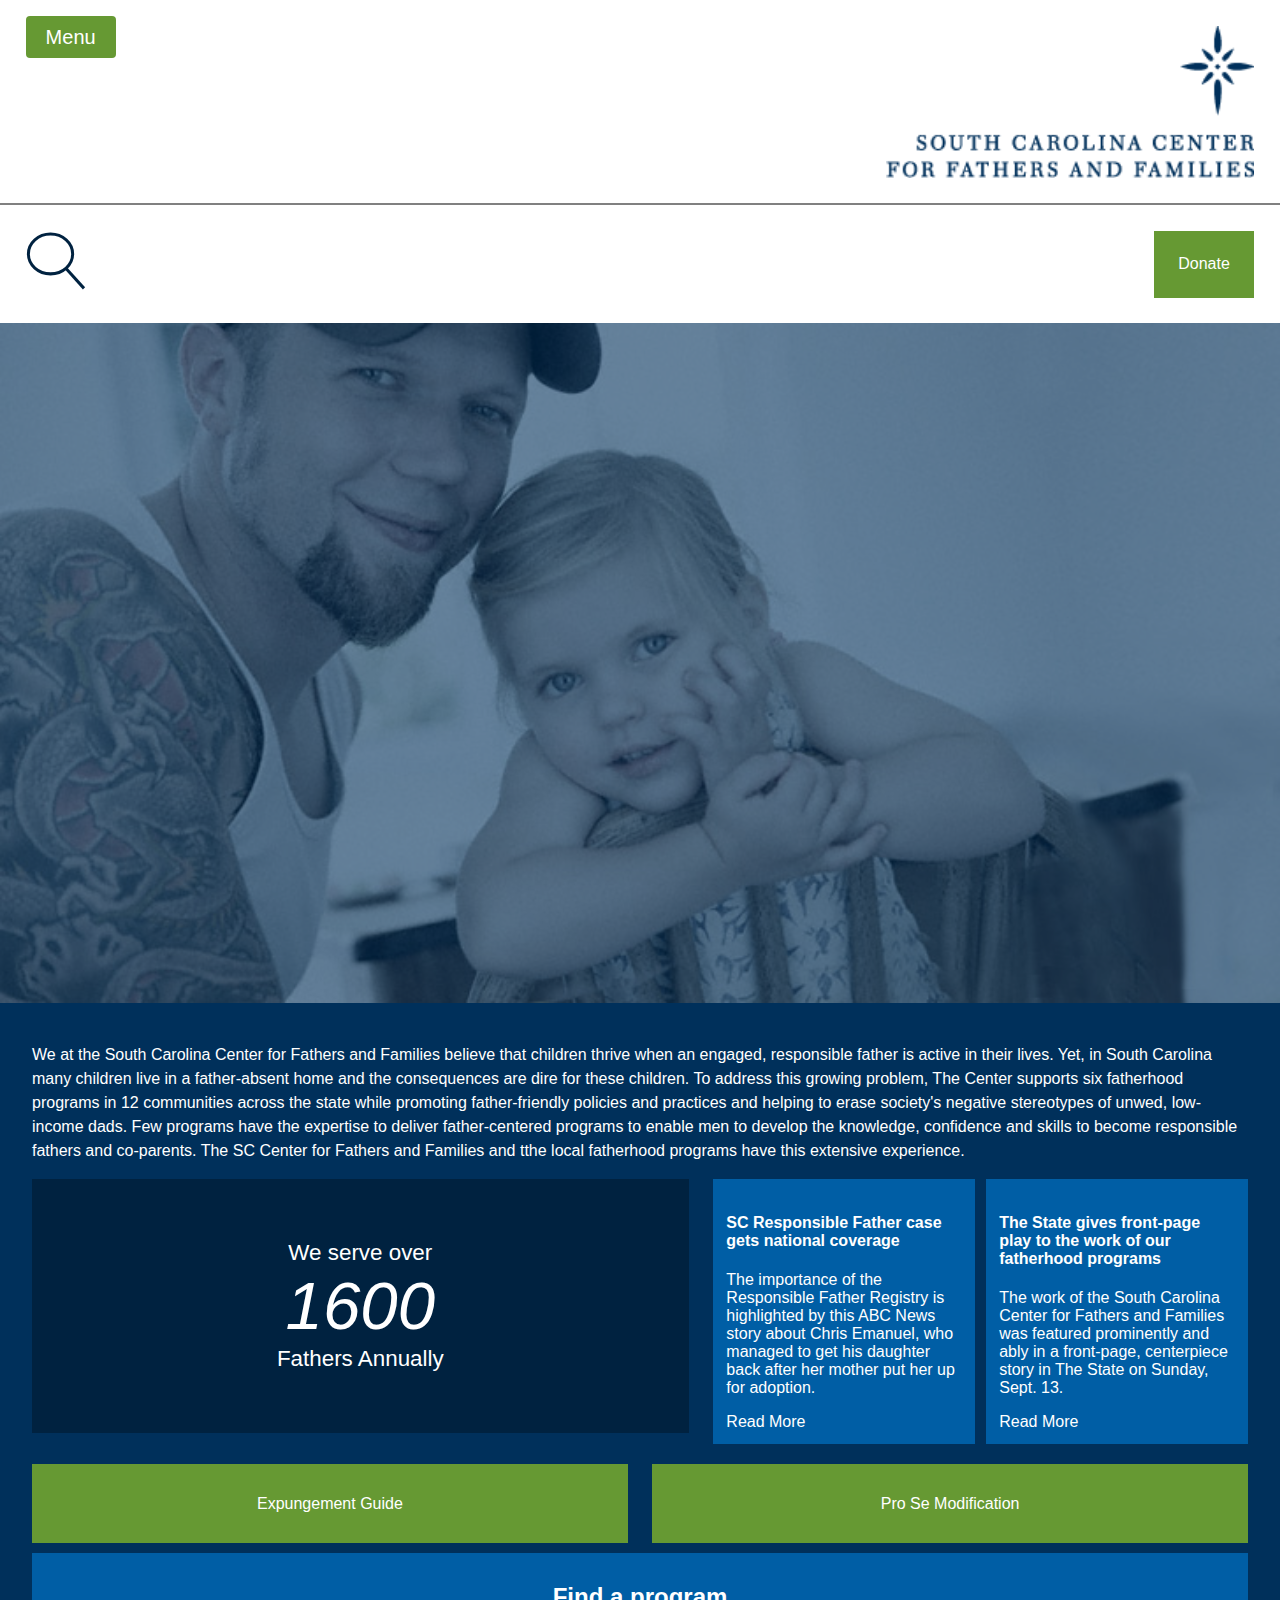
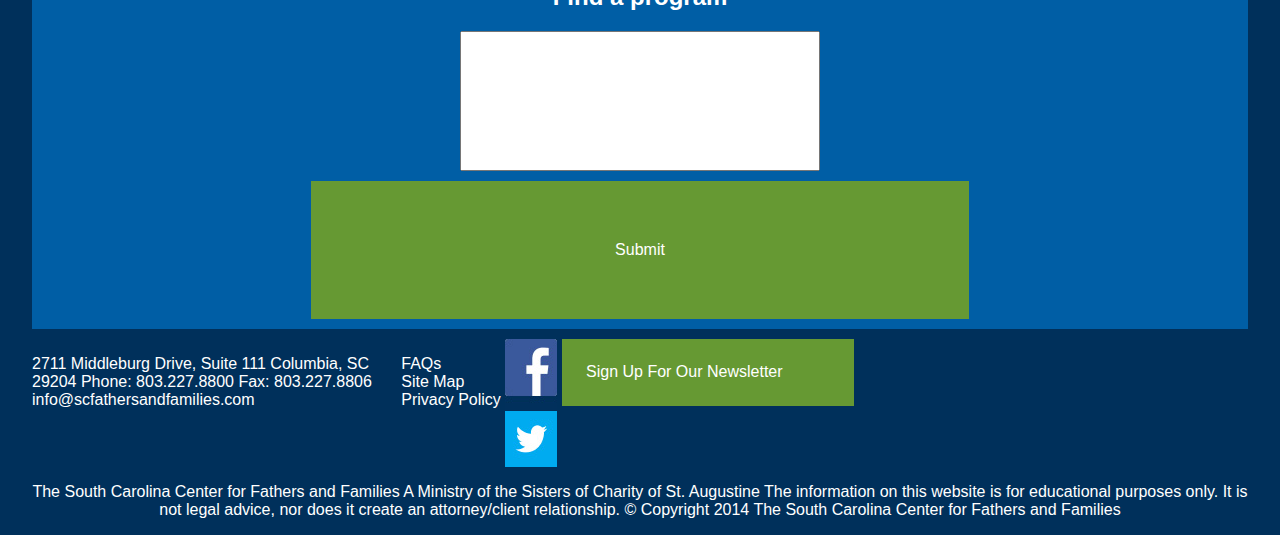
==== commit 0bb46242: "fixes" ====
--- a/index.html
+++ b/index.html
@@ -31,6 +31,7 @@
                     <li><a href="#">Practitioners</a></li>
                     <li><a href="#">Funders, Partners, &amp; Policy-Makers</a></li>
                     <li><a href="#">Media</a></li>
+                    <li><a href="index.html">Home</a></li>
                 </ul>
             </nav>
             <div class="searchdonate">
--- a/css/style.css
+++ b/css/style.css
@@ -172,7 +172,7 @@
 .newsletter {
   display: block;
   width: 20%;
-  padding: 5%;
+  padding: 2%;
 }
 
 /* line 186, ../scss/style.scss */
@@ -281,12 +281,12 @@
 }
 
 /*Donate Mobile*/
-/* line 290, ../scss/style.scss */
+/* line 292, ../scss/style.scss */
 .behalf {
   display: none;
 }
 
-/* line 294, ../scss/style.scss */
+/* line 296, ../scss/style.scss */
 .formdivs {
   padding-top: 2%;
   padding-bottom: 2%;
@@ -294,7 +294,7 @@
   margin: 0 auto;
 }
 
-/* line 301, ../scss/style.scss */
+/* line 303, ../scss/style.scss */
 .submitbutton {
   background-color: #669933;
   color: white;
@@ -307,53 +307,52 @@
 }
 
 @media screen and (min-width: 660px) {
-  /* line 313, ../scss/style.scss */
+  /* line 315, ../scss/style.scss */
   .contact {
     display: inline-block;
     vertical-align: top;
     width: 30%;
   }
 
-  /* line 318, ../scss/style.scss */
+  /* line 320, ../scss/style.scss */
   .links {
     display: inline-block;
     vertical-align: top;
   }
 
-  /* line 322, ../scss/style.scss */
+  /* line 324, ../scss/style.scss */
   .social {
     display: inline-block;
     vertical-align: top;
   }
 
-  /* line 326, ../scss/style.scss */
+  /* line 328, ../scss/style.scss */
   .newsletter {
     display: inline-block;
     vertical-align: top;
-    margin: 5%;
-  }
-
-  /* line 331, ../scss/style.scss */
+  }
+
+  /* line 333, ../scss/style.scss */
   .copy {
     width: 100%;
     text-align: center;
   }
 
-  /* line 338, ../scss/style.scss */
+  /* line 340, ../scss/style.scss */
   .content {
     width: 44%;
     display: inline-block;
     vertical-align: top;
   }
 
-  /* line 344, ../scss/style.scss */
+  /* line 346, ../scss/style.scss */
   .numbers {
     width: 44%;
     display: inline-block;
     vertical-align: top;
   }
 
-  /* line 351, ../scss/style.scss */
+  /* line 353, ../scss/style.scss */
   .support {
     background-color: #00427e;
     width: 45%;
@@ -362,7 +361,7 @@
     padding: 2%;
   }
 
-  /* line 359, ../scss/style.scss */
+  /* line 361, ../scss/style.scss */
   .visitation {
     background-color: #005ea5;
     width: 45%;
@@ -371,25 +370,25 @@
     padding: 2%;
   }
 
-  /* line 367, ../scss/style.scss */
+  /* line 369, ../scss/style.scss */
   .resources {
     margin-top: 2%;
   }
 }
 @media screen and (min-width: 1000px) {
-  /* line 378, ../scss/style.scss */
+  /* line 380, ../scss/style.scss */
   .content {
     width: 100%;
   }
 
-  /* line 382, ../scss/style.scss */
+  /* line 384, ../scss/style.scss */
   .numbers {
     width: 44%;
     float: left;
     margin-bottom: 0;
   }
 
-  /* line 387, ../scss/style.scss */
+  /* line 389, ../scss/style.scss */
   .news {
     width: 44%;
     float: right;
